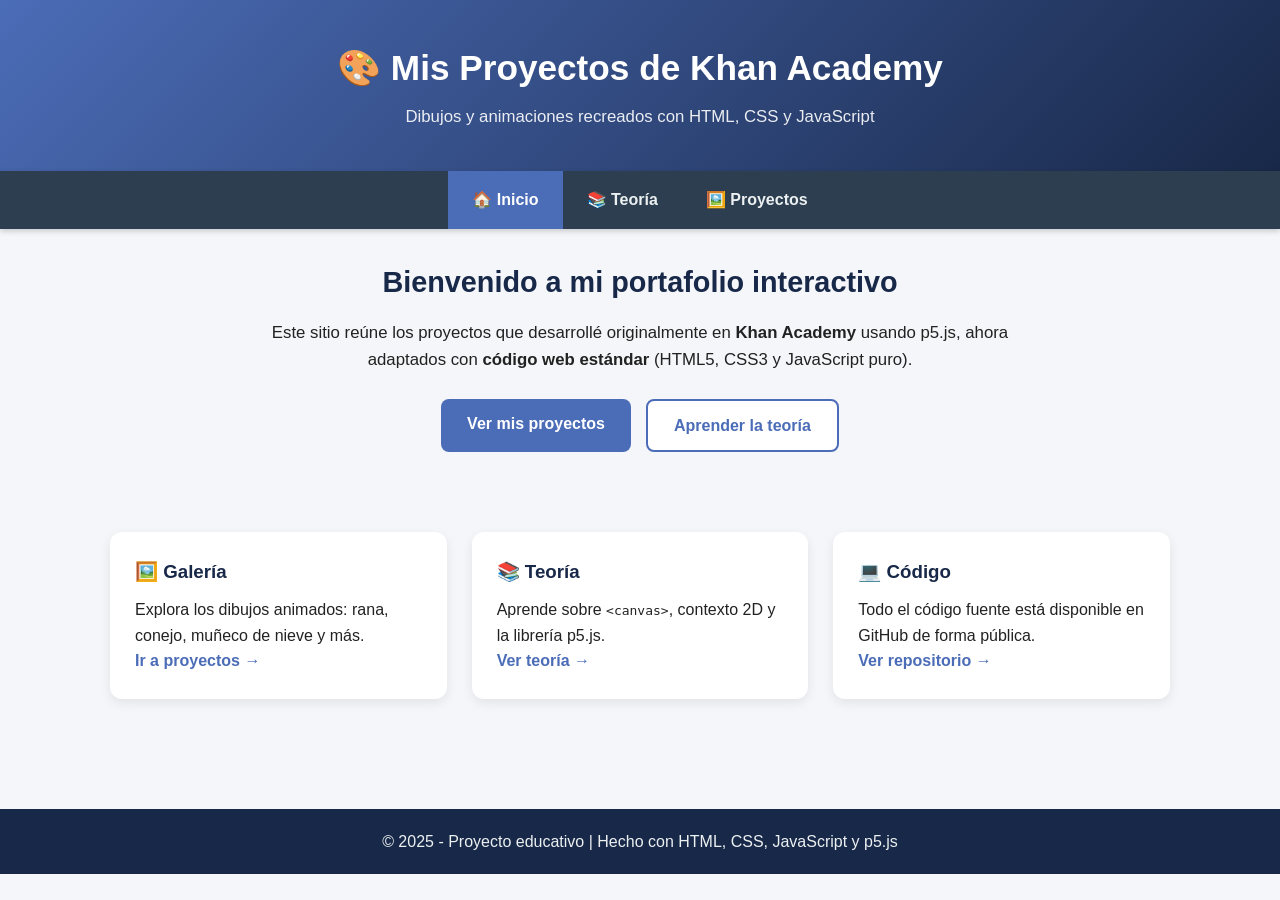
==== index.html @ 48112dc2 "Add files via upload" ====
<!DOCTYPE html>
<html lang="es">
<head>
    <meta charset="UTF-8">
    <meta name="viewport" content="width=device-width, initial-scale=1.0">
    <title>Mis Proyectos de Khan Academy | Inicio</title>
    <link rel="stylesheet" href="css/estilos.css">
</head>
<body>
    <header class="cabecera">
        <div class="contenedor">
            <h1>🎨 Mis Proyectos de Khan Academy</h1>
            <p class="subtitulo">Dibujos y animaciones recreados con HTML, CSS y JavaScript</p>
        </div>
    </header>

    <nav class="menu">
        <div class="contenedor">
            <ul>
                <li><a href="index.html" class="activo">🏠 Inicio</a></li>
                <li><a href="teoria.html">📚 Teoría</a></li>
                <li><a href="proyectos.html">🖼️ Proyectos</a></li>
            </ul>
        </div>
    </nav>

    <main class="contenedor">
        <section class="hero">
            <h2>Bienvenido a mi portafolio interactivo</h2>
            <p>
                Este sitio reúne los proyectos que desarrollé originalmente en
                <strong>Khan Academy</strong> usando p5.js, ahora adaptados con
                <strong>código web estándar</strong> (HTML5, CSS3 y JavaScript puro).
            </p>
            <div class="botones">
                <a href="proyectos.html" class="btn btn-primario">Ver mis proyectos</a>
                <a href="teoria.html" class="btn btn-secundario">Aprender la teoría</a>
            </div>
        </section>

        <section class="tarjetas">
            <div class="tarjeta">
                <h3>🖼️ Galería</h3>
                <p>Explora los dibujos animados: rana, conejo, muñeco de nieve y más.</p>
                <a href="proyectos.html">Ir a proyectos →</a>
            </div>
            <div class="tarjeta">
                <h3>📚 Teoría</h3>
                <p>Aprende sobre <code>&lt;canvas&gt;</code>, contexto 2D y la librería p5.js.</p>
                <a href="teoria.html">Ver teoría →</a>
            </div>
            <div class="tarjeta">
                <h3>💻 Código</h3>
                <p>Todo el código fuente está disponible en GitHub de forma pública.</p>
                <a href="https://github.com" target="_blank">Ver repositorio →</a>
            </div>
        </section>
    </main>

    <footer class="pie">
        <div class="contenedor">
            <p>© 2025 - Proyecto educativo | Hecho con HTML, CSS, JavaScript y p5.js</p>
        </div>
    </footer>

    <script src="js/script.js"></script>
</body>
</html>
---- css/estilos.css ----
/* ===== RESET BÁSICO ===== */
* {
    margin: 0;
    padding: 0;
    box-sizing: border-box;
}

body {
    font-family: 'Segoe UI', Tahoma, Geneva, Verdana, sans-serif;
    background: #f4f6f9;
    color: #222;
    line-height: 1.6;
}

.contenedor {
    max-width: 1100px;
    margin: 0 auto;
    padding: 0 20px;
}

/* ===== CABECERA ===== */
.cabecera {
    background: linear-gradient(135deg, #4b6cb7 0%, #182848 100%);
    color: #fff;
    padding: 40px 0;
    text-align: center;
    box-shadow: 0 2px 8px rgba(0,0,0,0.15);
}

.cabecera h1 {
    font-size: 2.2rem;
    margin-bottom: 8px;
}

.subtitulo {
    opacity: 0.9;
    font-size: 1.05rem;
}

/* ===== MENÚ ===== */
.menu {
    background: #2c3e50;
    position: sticky;
    top: 0;
    z-index: 100;
    box-shadow: 0 2px 6px rgba(0,0,0,0.2);
}

.menu ul {
    list-style: none;
    display: flex;
    justify-content: center;
    flex-wrap: wrap;
}

.menu a {
    display: block;
    color: #ecf0f1;
    padding: 16px 24px;
    text-decoration: none;
    font-weight: 600;
    transition: background 0.25s, color 0.25s;
}

.menu a:hover,
.menu a.activo {
    background: #4b6cb7;
    color: #fff;
}

/* ===== CONTENIDO ===== */
main {
    padding: 40px 20px;
    min-height: 60vh;
}

.hero {
    text-align: center;
    padding: 30px 20px 50px;
}

.hero h2 {
    font-size: 1.8rem;
    margin-bottom: 15px;
    color: #182848;
}

.hero p {
    max-width: 750px;
    margin: 0 auto 25px;
    font-size: 1.05rem;
}

.botones {
    display: flex;
    gap: 15px;
    justify-content: center;
    flex-wrap: wrap;
}

/* ===== BOTONES ===== */
.btn {
    display: inline-block;
    padding: 12px 26px;
    border-radius: 8px;
    text-decoration: none;
    font-weight: 600;
    transition: transform 0.2s, box-shadow 0.2s;
    border: none;
    cursor: pointer;
}

.btn:hover {
    transform: translateY(-3px);
    box-shadow: 0 6px 15px rgba(0,0,0,0.2);
}

.btn-primario {
    background: #4b6cb7;
    color: #fff;
}

.btn-secundario {
    background: #fff;
    color: #4b6cb7;
    border: 2px solid #4b6cb7;
}

/* ===== TARJETAS ===== */
.tarjetas {
    display: grid;
    grid-template-columns: repeat(auto-fit, minmax(260px, 1fr));
    gap: 25px;
    margin-top: 30px;
}

.tarjeta {
    background: #fff;
    padding: 25px;
    border-radius: 12px;
    box-shadow: 0 4px 12px rgba(0,0,0,0.08);
    transition: transform 0.25s;
}

.tarjeta:hover {
    transform: translateY(-5px);
}

.tarjeta h3 {
    color: #182848;
    margin-bottom: 10px;
}

.tarjeta a {
    color: #4b6cb7;
    text-decoration: none;
    font-weight: 600;
}

.tarjeta a:hover {
    text-decoration: underline;
}

/* ===== TEORÍA ===== */
.teoria {
    background: #fff;
    padding: 30px;
    border-radius: 12px;
    margin-bottom: 30px;
    box-shadow: 0 4px 12px rgba(0,0,0,0.08);
}

.teoria h2 {
    color: #182848;
    border-bottom: 3px solid #4b6cb7;
    padding-bottom: 10px;
    margin-bottom: 20px;
}

.teoria h3 {
    margin: 20px 0 10px;
    color: #2c3e50;
}

.teoria p, .teoria ul {
    margin-bottom: 15px;
}

.teoria ul {
    padding-left: 25px;
}

.teoria code {
    background: #eef1f7;
    padding: 2px 6px;
    border-radius: 4px;
    font-family: 'Courier New', monospace;
    color: #c0392b;
    font-size: 0.95em;
}

.teoria pre {
    background: #2c3e50;
    color: #ecf0f1;
    padding: 15px;
    border-radius: 8px;
    overflow-x: auto;
    margin-bottom: 15px;
}

.teoria pre code {
    background: transparent;
    color: #ecf0f1;
    padding: 0;
}

.teoria canvas {
    display: block;
    margin: 15px auto;
    border-radius: 8px;
}

/* ===== GALERÍA ===== */
.galeria {
    display: grid;
    grid-template-columns: repeat(auto-fit, minmax(340px, 1fr));
    gap: 30px;
}

.proyecto {
    background: #fff;
    padding: 25px;
    border-radius: 12px;
    box-shadow: 0 4px 15px rgba(0,0,0,0.1);
    transition: transform 0.25s;
}

.proyecto:hover {
    transform: translateY(-5px);
}

.proyecto h2 {
    font-size: 1.15rem;
    color: #182848;
    margin-bottom: 15px;
}

.proyecto p {
    font-size: 0.9rem;
    color: #666;
    margin-bottom: 15px;
}

.proyecto p a {
    color: #4b6cb7;
}

/* ===== CONTENEDORES DE CANVAS p5.js ===== */
.canvas-p5 {
    display: flex;
    justify-content: center;
    align-items: center;
    background: #fafafa;
    border: 1px solid #ddd;
    border-radius: 8px;
    margin-bottom: 15px;
    padding: 10px;
    overflow: hidden;
}

.canvas-p5 canvas {
    max-width: 100%;
    height: auto !important;
    border-radius: 6px;
}

/* ===== PIE ===== */
.pie {
    background: #182848;
    color: #ecf0f1;
    text-align: center;
    padding: 20px 0;
    margin-top: 40px;
}

/* ===== RESPONSIVE ===== */
@media (max-width: 600px) {
    .cabecera h1 { font-size: 1.6rem; }
    .menu a { padding: 12px 16px; font-size: 0.9rem; }
    .hero h2 { font-size: 1.4rem; }
    .teoria { padding: 20px; }
}
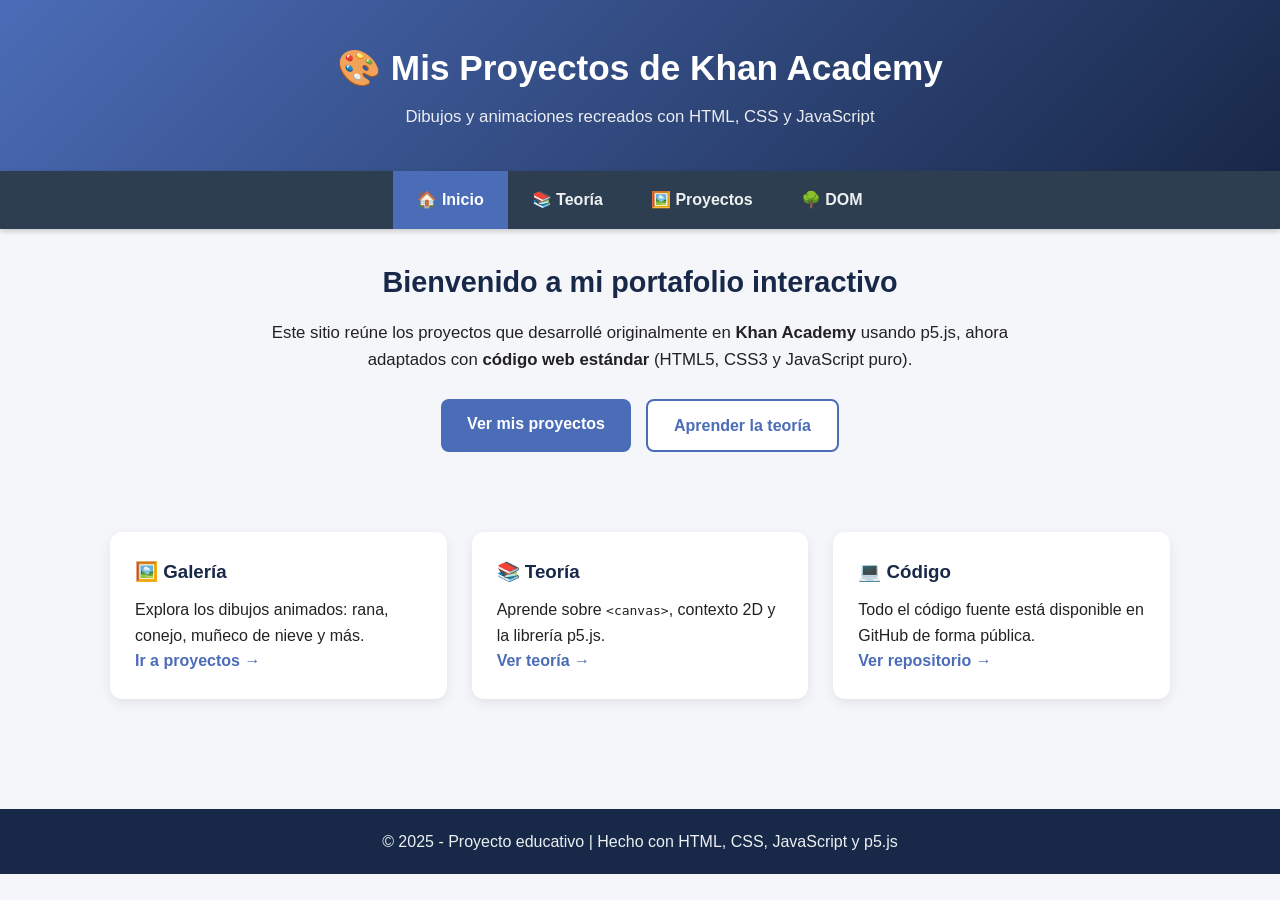
==== commit 0cc1f6e7: "Version completa del proyecto con p5.js, teoria e inspector DOM" ====
--- a/index.html
+++ b/index.html
@@ -1,68 +1,69 @@
-<!DOCTYPE html>
-<html lang="es">
-<head>
-    <meta charset="UTF-8">
-    <meta name="viewport" content="width=device-width, initial-scale=1.0">
-    <title>Mis Proyectos de Khan Academy | Inicio</title>
-    <link rel="stylesheet" href="css/estilos.css">
-</head>
-<body>
-    <header class="cabecera">
-        <div class="contenedor">
-            <h1>🎨 Mis Proyectos de Khan Academy</h1>
-            <p class="subtitulo">Dibujos y animaciones recreados con HTML, CSS y JavaScript</p>
-        </div>
-    </header>
-
-    <nav class="menu">
-        <div class="contenedor">
-            <ul>
-                <li><a href="index.html" class="activo">🏠 Inicio</a></li>
-                <li><a href="teoria.html">📚 Teoría</a></li>
-                <li><a href="proyectos.html">🖼️ Proyectos</a></li>
-            </ul>
-        </div>
-    </nav>
-
-    <main class="contenedor">
-        <section class="hero">
-            <h2>Bienvenido a mi portafolio interactivo</h2>
-            <p>
-                Este sitio reúne los proyectos que desarrollé originalmente en
-                <strong>Khan Academy</strong> usando p5.js, ahora adaptados con
-                <strong>código web estándar</strong> (HTML5, CSS3 y JavaScript puro).
-            </p>
-            <div class="botones">
-                <a href="proyectos.html" class="btn btn-primario">Ver mis proyectos</a>
-                <a href="teoria.html" class="btn btn-secundario">Aprender la teoría</a>
-            </div>
-        </section>
-
-        <section class="tarjetas">
-            <div class="tarjeta">
-                <h3>🖼️ Galería</h3>
-                <p>Explora los dibujos animados: rana, conejo, muñeco de nieve y más.</p>
-                <a href="proyectos.html">Ir a proyectos →</a>
-            </div>
-            <div class="tarjeta">
-                <h3>📚 Teoría</h3>
-                <p>Aprende sobre <code>&lt;canvas&gt;</code>, contexto 2D y la librería p5.js.</p>
-                <a href="teoria.html">Ver teoría →</a>
-            </div>
-            <div class="tarjeta">
-                <h3>💻 Código</h3>
-                <p>Todo el código fuente está disponible en GitHub de forma pública.</p>
-                <a href="https://github.com" target="_blank">Ver repositorio →</a>
-            </div>
-        </section>
-    </main>
-
-    <footer class="pie">
-        <div class="contenedor">
-            <p>© 2025 - Proyecto educativo | Hecho con HTML, CSS, JavaScript y p5.js</p>
-        </div>
-    </footer>
-
-    <script src="js/script.js"></script>
-</body>
+<!DOCTYPE html>
+<html lang="es">
+<head>
+    <meta charset="UTF-8">
+    <meta name="viewport" content="width=device-width, initial-scale=1.0">
+    <title>Mis Proyectos de Khan Academy | Inicio</title>
+    <link rel="stylesheet" href="css/estilos.css">
+</head>
+<body>
+    <header class="cabecera">
+        <div class="contenedor">
+            <h1>🎨 Mis Proyectos de Khan Academy</h1>
+            <p class="subtitulo">Dibujos y animaciones recreados con HTML, CSS y JavaScript</p>
+        </div>
+    </header>
+
+    <nav class="menu">
+        <div class="contenedor">
+            <ul>
+                <li><a href="index.html" class="activo">🏠 Inicio</a></li>
+                <li><a href="teoria.html">📚 Teoría</a></li>
+                <li><a href="proyectos.html">🖼️ Proyectos</a></li>
+                <li><a href="dom-inspector.html">🌳 DOM</a></li>
+            </ul>
+        </div>
+    </nav>
+
+    <main class="contenedor">
+        <section class="hero">
+            <h2>Bienvenido a mi portafolio interactivo</h2>
+            <p>
+                Este sitio reúne los proyectos que desarrollé originalmente en
+                <strong>Khan Academy</strong> usando p5.js, ahora adaptados con
+                <strong>código web estándar</strong> (HTML5, CSS3 y JavaScript puro).
+            </p>
+            <div class="botones">
+                <a href="proyectos.html" class="btn btn-primario">Ver mis proyectos</a>
+                <a href="teoria.html" class="btn btn-secundario">Aprender la teoría</a>
+            </div>
+        </section>
+
+        <section class="tarjetas">
+            <div class="tarjeta">
+                <h3>🖼️ Galería</h3>
+                <p>Explora los dibujos animados: rana, conejo, muñeco de nieve y más.</p>
+                <a href="proyectos.html">Ir a proyectos →</a>
+            </div>
+            <div class="tarjeta">
+                <h3>📚 Teoría</h3>
+                <p>Aprende sobre <code>&lt;canvas&gt;</code>, contexto 2D y la librería p5.js.</p>
+                <a href="teoria.html">Ver teoría →</a>
+            </div>
+            <div class="tarjeta">
+                <h3>💻 Código</h3>
+                <p>Todo el código fuente está disponible en GitHub de forma pública.</p>
+                <a href="https://github.com" target="_blank">Ver repositorio →</a>
+            </div>
+        </section>
+    </main>
+
+    <footer class="pie">
+        <div class="contenedor">
+            <p>© 2025 - Proyecto educativo | Hecho con HTML, CSS, JavaScript y p5.js</p>
+        </div>
+    </footer>
+
+    <script src="js/script.js"></script>
+</body>
 </html>
--- a/css/estilos.css
+++ b/css/estilos.css
@@ -1,292 +1,541 @@
-/* ===== RESET BÁSICO ===== */
-* {
-    margin: 0;
-    padding: 0;
-    box-sizing: border-box;
-}
-
-body {
-    font-family: 'Segoe UI', Tahoma, Geneva, Verdana, sans-serif;
-    background: #f4f6f9;
-    color: #222;
-    line-height: 1.6;
-}
-
-.contenedor {
-    max-width: 1100px;
-    margin: 0 auto;
-    padding: 0 20px;
-}
-
-/* ===== CABECERA ===== */
-.cabecera {
-    background: linear-gradient(135deg, #4b6cb7 0%, #182848 100%);
-    color: #fff;
-    padding: 40px 0;
-    text-align: center;
-    box-shadow: 0 2px 8px rgba(0,0,0,0.15);
-}
-
-.cabecera h1 {
-    font-size: 2.2rem;
-    margin-bottom: 8px;
-}
-
-.subtitulo {
-    opacity: 0.9;
-    font-size: 1.05rem;
-}
-
-/* ===== MENÚ ===== */
-.menu {
-    background: #2c3e50;
-    position: sticky;
-    top: 0;
-    z-index: 100;
-    box-shadow: 0 2px 6px rgba(0,0,0,0.2);
-}
-
-.menu ul {
-    list-style: none;
-    display: flex;
-    justify-content: center;
-    flex-wrap: wrap;
-}
-
-.menu a {
-    display: block;
-    color: #ecf0f1;
-    padding: 16px 24px;
-    text-decoration: none;
-    font-weight: 600;
-    transition: background 0.25s, color 0.25s;
-}
-
-.menu a:hover,
-.menu a.activo {
-    background: #4b6cb7;
-    color: #fff;
-}
-
-/* ===== CONTENIDO ===== */
-main {
-    padding: 40px 20px;
-    min-height: 60vh;
-}
-
-.hero {
-    text-align: center;
-    padding: 30px 20px 50px;
-}
-
-.hero h2 {
-    font-size: 1.8rem;
-    margin-bottom: 15px;
-    color: #182848;
-}
-
-.hero p {
-    max-width: 750px;
-    margin: 0 auto 25px;
-    font-size: 1.05rem;
-}
-
-.botones {
-    display: flex;
-    gap: 15px;
-    justify-content: center;
-    flex-wrap: wrap;
-}
-
-/* ===== BOTONES ===== */
-.btn {
-    display: inline-block;
-    padding: 12px 26px;
-    border-radius: 8px;
-    text-decoration: none;
-    font-weight: 600;
-    transition: transform 0.2s, box-shadow 0.2s;
-    border: none;
-    cursor: pointer;
-}
-
-.btn:hover {
-    transform: translateY(-3px);
-    box-shadow: 0 6px 15px rgba(0,0,0,0.2);
-}
-
-.btn-primario {
-    background: #4b6cb7;
-    color: #fff;
-}
-
-.btn-secundario {
-    background: #fff;
-    color: #4b6cb7;
-    border: 2px solid #4b6cb7;
-}
-
-/* ===== TARJETAS ===== */
-.tarjetas {
-    display: grid;
-    grid-template-columns: repeat(auto-fit, minmax(260px, 1fr));
-    gap: 25px;
-    margin-top: 30px;
-}
-
-.tarjeta {
-    background: #fff;
-    padding: 25px;
-    border-radius: 12px;
-    box-shadow: 0 4px 12px rgba(0,0,0,0.08);
-    transition: transform 0.25s;
-}
-
-.tarjeta:hover {
-    transform: translateY(-5px);
-}
-
-.tarjeta h3 {
-    color: #182848;
-    margin-bottom: 10px;
-}
-
-.tarjeta a {
-    color: #4b6cb7;
-    text-decoration: none;
-    font-weight: 600;
-}
-
-.tarjeta a:hover {
-    text-decoration: underline;
-}
-
-/* ===== TEORÍA ===== */
-.teoria {
-    background: #fff;
-    padding: 30px;
-    border-radius: 12px;
-    margin-bottom: 30px;
-    box-shadow: 0 4px 12px rgba(0,0,0,0.08);
-}
-
-.teoria h2 {
-    color: #182848;
-    border-bottom: 3px solid #4b6cb7;
-    padding-bottom: 10px;
-    margin-bottom: 20px;
-}
-
-.teoria h3 {
-    margin: 20px 0 10px;
-    color: #2c3e50;
-}
-
-.teoria p, .teoria ul {
-    margin-bottom: 15px;
-}
-
-.teoria ul {
-    padding-left: 25px;
-}
-
-.teoria code {
-    background: #eef1f7;
-    padding: 2px 6px;
-    border-radius: 4px;
-    font-family: 'Courier New', monospace;
-    color: #c0392b;
-    font-size: 0.95em;
-}
-
-.teoria pre {
-    background: #2c3e50;
-    color: #ecf0f1;
-    padding: 15px;
-    border-radius: 8px;
-    overflow-x: auto;
-    margin-bottom: 15px;
-}
-
-.teoria pre code {
-    background: transparent;
-    color: #ecf0f1;
-    padding: 0;
-}
-
-.teoria canvas {
-    display: block;
-    margin: 15px auto;
-    border-radius: 8px;
-}
-
-/* ===== GALERÍA ===== */
-.galeria {
-    display: grid;
-    grid-template-columns: repeat(auto-fit, minmax(340px, 1fr));
-    gap: 30px;
-}
-
-.proyecto {
-    background: #fff;
-    padding: 25px;
-    border-radius: 12px;
-    box-shadow: 0 4px 15px rgba(0,0,0,0.1);
-    transition: transform 0.25s;
-}
-
-.proyecto:hover {
-    transform: translateY(-5px);
-}
-
-.proyecto h2 {
-    font-size: 1.15rem;
-    color: #182848;
-    margin-bottom: 15px;
-}
-
-.proyecto p {
-    font-size: 0.9rem;
-    color: #666;
-    margin-bottom: 15px;
-}
-
-.proyecto p a {
-    color: #4b6cb7;
-}
-
-/* ===== CONTENEDORES DE CANVAS p5.js ===== */
-.canvas-p5 {
-    display: flex;
-    justify-content: center;
-    align-items: center;
-    background: #fafafa;
-    border: 1px solid #ddd;
-    border-radius: 8px;
-    margin-bottom: 15px;
-    padding: 10px;
-    overflow: hidden;
-}
-
-.canvas-p5 canvas {
-    max-width: 100%;
-    height: auto !important;
-    border-radius: 6px;
-}
-
-/* ===== PIE ===== */
-.pie {
-    background: #182848;
-    color: #ecf0f1;
-    text-align: center;
-    padding: 20px 0;
-    margin-top: 40px;
-}
-
-/* ===== RESPONSIVE ===== */
-@media (max-width: 600px) {
-    .cabecera h1 { font-size: 1.6rem; }
-    .menu a { padding: 12px 16px; font-size: 0.9rem; }
-    .hero h2 { font-size: 1.4rem; }
-    .teoria { padding: 20px; }
+/* ===== RESET BÁSICO ===== */
+* {
+    margin: 0;
+    padding: 0;
+    box-sizing: border-box;
+}
+
+body {
+    font-family: 'Segoe UI', Tahoma, Geneva, Verdana, sans-serif;
+    background: #f4f6f9;
+    color: #222;
+    line-height: 1.6;
+}
+
+.contenedor {
+    max-width: 1100px;
+    margin: 0 auto;
+    padding: 0 20px;
+}
+
+/* ===== CABECERA ===== */
+.cabecera {
+    background: linear-gradient(135deg, #4b6cb7 0%, #182848 100%);
+    color: #fff;
+    padding: 40px 0;
+    text-align: center;
+    box-shadow: 0 2px 8px rgba(0,0,0,0.15);
+}
+
+.cabecera h1 {
+    font-size: 2.2rem;
+    margin-bottom: 8px;
+}
+
+.subtitulo {
+    opacity: 0.9;
+    font-size: 1.05rem;
+}
+
+/* ===== MENÚ ===== */
+.menu {
+    background: #2c3e50;
+    position: sticky;
+    top: 0;
+    z-index: 100;
+    box-shadow: 0 2px 6px rgba(0,0,0,0.2);
+}
+
+.menu ul {
+    list-style: none;
+    display: flex;
+    justify-content: center;
+    flex-wrap: wrap;
+}
+
+.menu a {
+    display: block;
+    color: #ecf0f1;
+    padding: 16px 24px;
+    text-decoration: none;
+    font-weight: 600;
+    transition: background 0.25s, color 0.25s;
+}
+
+.menu a:hover,
+.menu a.activo {
+    background: #4b6cb7;
+    color: #fff;
+}
+
+/* ===== CONTENIDO ===== */
+main {
+    padding: 40px 20px;
+    min-height: 60vh;
+}
+
+.hero {
+    text-align: center;
+    padding: 30px 20px 50px;
+}
+
+.hero h2 {
+    font-size: 1.8rem;
+    margin-bottom: 15px;
+    color: #182848;
+}
+
+.hero p {
+    max-width: 750px;
+    margin: 0 auto 25px;
+    font-size: 1.05rem;
+}
+
+.botones {
+    display: flex;
+    gap: 15px;
+    justify-content: center;
+    flex-wrap: wrap;
+}
+
+/* ===== BOTONES ===== */
+.btn {
+    display: inline-block;
+    padding: 12px 26px;
+    border-radius: 8px;
+    text-decoration: none;
+    font-weight: 600;
+    transition: transform 0.2s, box-shadow 0.2s;
+    border: none;
+    cursor: pointer;
+}
+
+.btn:hover {
+    transform: translateY(-3px);
+    box-shadow: 0 6px 15px rgba(0,0,0,0.2);
+}
+
+.btn-primario {
+    background: #4b6cb7;
+    color: #fff;
+}
+
+.btn-secundario {
+    background: #fff;
+    color: #4b6cb7;
+    border: 2px solid #4b6cb7;
+}
+
+/* ===== TARJETAS ===== */
+.tarjetas {
+    display: grid;
+    grid-template-columns: repeat(auto-fit, minmax(260px, 1fr));
+    gap: 25px;
+    margin-top: 30px;
+}
+
+.tarjeta {
+    background: #fff;
+    padding: 25px;
+    border-radius: 12px;
+    box-shadow: 0 4px 12px rgba(0,0,0,0.08);
+    transition: transform 0.25s;
+}
+
+.tarjeta:hover {
+    transform: translateY(-5px);
+}
+
+.tarjeta h3 {
+    color: #182848;
+    margin-bottom: 10px;
+}
+
+.tarjeta a {
+    color: #4b6cb7;
+    text-decoration: none;
+    font-weight: 600;
+}
+
+.tarjeta a:hover {
+    text-decoration: underline;
+}
+
+/* ===== TEORÍA ===== */
+.teoria {
+    background: #fff;
+    padding: 30px;
+    border-radius: 12px;
+    margin-bottom: 30px;
+    box-shadow: 0 4px 12px rgba(0,0,0,0.08);
+}
+
+.teoria h2 {
+    color: #182848;
+    border-bottom: 3px solid #4b6cb7;
+    padding-bottom: 10px;
+    margin-bottom: 20px;
+}
+
+.teoria h3 {
+    margin: 20px 0 10px;
+    color: #2c3e50;
+}
+
+.teoria p, .teoria ul {
+    margin-bottom: 15px;
+}
+
+.teoria ul {
+    padding-left: 25px;
+}
+
+.teoria code {
+    background: #eef1f7;
+    padding: 2px 6px;
+    border-radius: 4px;
+    font-family: 'Courier New', monospace;
+    color: #c0392b;
+    font-size: 0.95em;
+}
+
+.teoria pre {
+    background: #2c3e50;
+    color: #ecf0f1;
+    padding: 15px;
+    border-radius: 8px;
+    overflow-x: auto;
+    margin-bottom: 15px;
+}
+
+.teoria pre code {
+    background: transparent;
+    color: #ecf0f1;
+    padding: 0;
+}
+
+.teoria canvas {
+    display: block;
+    margin: 15px auto;
+    border-radius: 8px;
+}
+
+/* ===== GALERÍA ===== */
+.galeria {
+    display: grid;
+    grid-template-columns: repeat(auto-fit, minmax(340px, 1fr));
+    gap: 30px;
+}
+
+.proyecto {
+    background: #fff;
+    padding: 25px;
+    border-radius: 12px;
+    box-shadow: 0 4px 15px rgba(0,0,0,0.1);
+    transition: transform 0.25s;
+}
+
+.proyecto:hover {
+    transform: translateY(-5px);
+}
+
+.proyecto h2 {
+    font-size: 1.15rem;
+    color: #182848;
+    margin-bottom: 15px;
+}
+
+.proyecto p {
+    font-size: 0.9rem;
+    color: #666;
+    margin-bottom: 15px;
+}
+
+.proyecto p a {
+    color: #4b6cb7;
+}
+
+/* ===== CONTENEDORES DE CANVAS p5.js ===== */
+.canvas-p5 {
+    display: flex;
+    justify-content: center;
+    align-items: center;
+    background: #fafafa;
+    border: 1px solid #ddd;
+    border-radius: 8px;
+    margin-bottom: 15px;
+    padding: 10px;
+    overflow: hidden;
+}
+
+.canvas-p5 canvas {
+    max-width: 100%;
+    height: auto !important;
+    border-radius: 6px;
+}
+
+/* ===== PIE ===== */
+.pie {
+    background: #182848;
+    color: #ecf0f1;
+    text-align: center;
+    padding: 20px 0;
+    margin-top: 40px;
+}
+
+/* ===== RESPONSIVE ===== */
+@media (max-width: 600px) {
+    .cabecera h1 { font-size: 1.6rem; }
+    .menu a { padding: 12px 16px; font-size: 0.9rem; }
+    .hero h2 { font-size: 1.4rem; }
+    .teoria { padding: 20px; }
+}
+
+/* ============================================
+   INSPECTOR DEL DOM
+   ============================================ */
+.intro-dom {
+    background: #fff;
+    padding: 30px;
+    border-radius: 12px;
+    margin-bottom: 25px;
+    box-shadow: 0 4px 12px rgba(0,0,0,0.08);
+}
+
+.intro-dom h2 {
+    color: #182848;
+    border-bottom: 3px solid #4b6cb7;
+    padding-bottom: 10px;
+    margin-bottom: 15px;
+}
+
+.intro-dom p {
+    margin-bottom: 10px;
+}
+
+/* Selector de pestañas */
+.selector-pagina {
+    display: flex;
+    gap: 10px;
+    margin-bottom: 25px;
+    flex-wrap: wrap;
+    justify-content: center;
+}
+
+.btn-tab {
+    background: #fff;
+    border: 2px solid #4b6cb7;
+    color: #4b6cb7;
+    padding: 10px 20px;
+    border-radius: 8px;
+    font-weight: 600;
+    cursor: pointer;
+    transition: all 0.25s;
+    font-size: 0.95rem;
+}
+
+.btn-tab:hover {
+    background: #e8eefb;
+}
+
+.btn-tab.activo {
+    background: #4b6cb7;
+    color: #fff;
+    transform: translateY(-2px);
+    box-shadow: 0 4px 12px rgba(75, 108, 183, 0.4);
+}
+
+/* Paneles */
+.panel-dom {
+    display: none;
+    background: #fff;
+    padding: 30px;
+    border-radius: 12px;
+    box-shadow: 0 4px 12px rgba(0,0,0,0.08);
+    margin-bottom: 25px;
+}
+
+.panel-dom.activo {
+    display: block;
+    animation: aparecer 0.4s ease;
+}
+
+@keyframes aparecer {
+    from { opacity: 0; transform: translateY(10px); }
+    to   { opacity: 1; transform: translateY(0); }
+}
+
+.titulo-arbol {
+    color: #182848;
+    border-bottom: 3px solid #4b6cb7;
+    padding-bottom: 10px;
+    margin-bottom: 25px;
+    text-align: center;
+}
+
+/* ============================================
+   ÁRBOL DEL DOM (estructura tipo diagrama)
+   ============================================ */
+.arbol {
+    padding: 20px 10px;
+    overflow-x: auto;
+}
+
+.arbol ul {
+    list-style: none;
+    margin: 0;
+    padding-left: 30px;
+    position: relative;
+    border-left: 2px dashed #c0c8d8;
+}
+
+.arbol > ul {
+    border-left: none;
+    padding-left: 0;
+}
+
+.arbol li {
+    position: relative;
+    padding: 6px 0 6px 20px;
+    margin: 2px 0;
+}
+
+.arbol li::before {
+    content: "";
+    position: absolute;
+    left: -2px;
+    top: 22px;
+    width: 22px;
+    height: 2px;
+    background: #c0c8d8;
+}
+
+.arbol > ul > li::before {
+    display: none;
+}
+
+/* Estilo del nodo */
+.nodo {
+    display: inline-block;
+    padding: 6px 12px;
+    background: #eef1f7;
+    border: 1.5px solid #c0c8d8;
+    border-radius: 6px;
+    font-family: 'Courier New', monospace;
+    font-size: 0.85rem;
+    color: #2c3e50;
+    transition: all 0.2s;
+    white-space: nowrap;
+}
+
+.nodo:hover {
+    transform: translateX(4px);
+    box-shadow: 0 3px 8px rgba(0,0,0,0.15);
+}
+
+/* Colores por tipo de nodo */
+.nodo-raiz {
+    background: linear-gradient(135deg, #4b6cb7, #182848);
+    color: #fff;
+    border-color: #182848;
+    font-weight: 700;
+    font-size: 0.95rem;
+}
+
+.nodo-head {
+    background: #fff3cd;
+    border-color: #ffc107;
+    color: #856404;
+    font-weight: 600;
+}
+
+.nodo-body {
+    background: #d1ecf1;
+    border-color: #17a2b8;
+    color: #0c5460;
+    font-weight: 600;
+}
+
+.nodo-semantico {
+    background: #d4edda;
+    border-color: #28a745;
+    color: #155724;
+    font-weight: 600;
+}
+
+.nodo-canvas {
+    background: #f8d7da;
+    border-color: #dc3545;
+    color: #721c24;
+    font-weight: 600;
+}
+
+.nodo-script {
+    background: #e2d9f3;
+    border-color: #7c5cbf;
+    color: #4a2c8a;
+    font-weight: 600;
+}
+
+/* ============================================
+   LEYENDA
+   ============================================ */
+.leyenda {
+    background: #fff;
+    padding: 25px;
+    border-radius: 12px;
+    box-shadow: 0 4px 12px rgba(0,0,0,0.08);
+    margin-top: 25px;
+}
+
+.leyenda h3 {
+    color: #182848;
+    margin-bottom: 15px;
+    border-bottom: 2px solid #4b6cb7;
+    padding-bottom: 8px;
+}
+
+.leyenda ul {
+    list-style: none;
+    display: grid;
+    grid-template-columns: repeat(auto-fit, minmax(280px, 1fr));
+    gap: 12px;
+}
+
+.leyenda li {
+    display: flex;
+    align-items: center;
+    gap: 10px;
+    font-size: 0.92rem;
+    padding: 8px;
+    border-radius: 6px;
+    background: #f9fafc;
+}
+
+.muestra {
+    display: inline-block;
+    width: 20px;
+    height: 20px;
+    border-radius: 4px;
+    border: 2px solid #999;
+    flex-shrink: 0;
+}
+
+.muestra-raiz      { background: linear-gradient(135deg, #4b6cb7, #182848); border-color: #182848; }
+.muestra-head      { background: #fff3cd; border-color: #ffc107; }
+.muestra-body      { background: #d1ecf1; border-color: #17a2b8; }
+.muestra-semantico { background: #d4edda; border-color: #28a745; }
+.muestra-canvas    { background: #f8d7da; border-color: #dc3545; }
+.muestra-script    { background: #e2d9f3; border-color: #7c5cbf; }
+.muestra-normal    { background: #eef1f7; border-color: #c0c8d8; }
+
+/* ============================================
+   RESPONSIVE
+   ============================================ */
+@media (max-width: 700px) {
+    .arbol { padding: 10px 0; font-size: 0.8rem; }
+    .arbol ul { padding-left: 15px; }
+    .nodo { font-size: 0.75rem; padding: 4px 8px; }
+    .panel-dom { padding: 20px 15px; }
+    .leyenda ul { grid-template-columns: 1fr; }
 }
